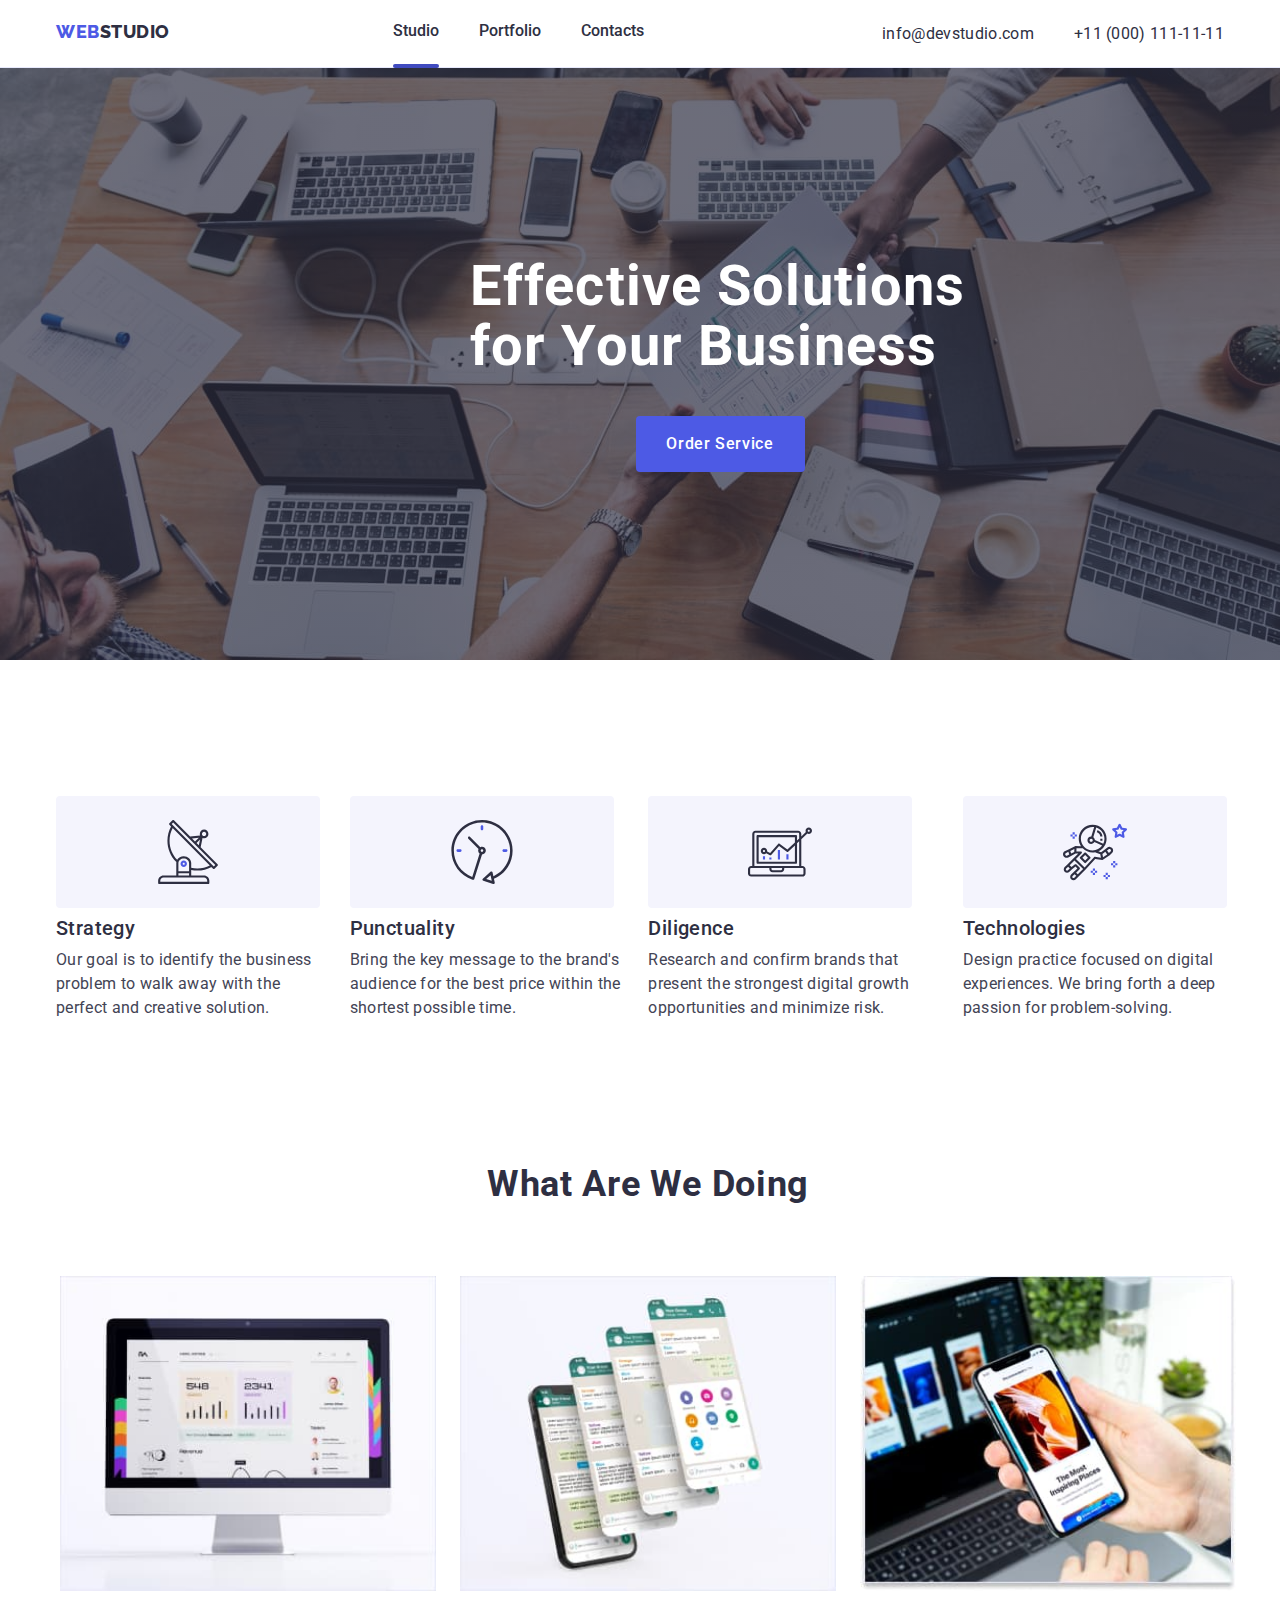
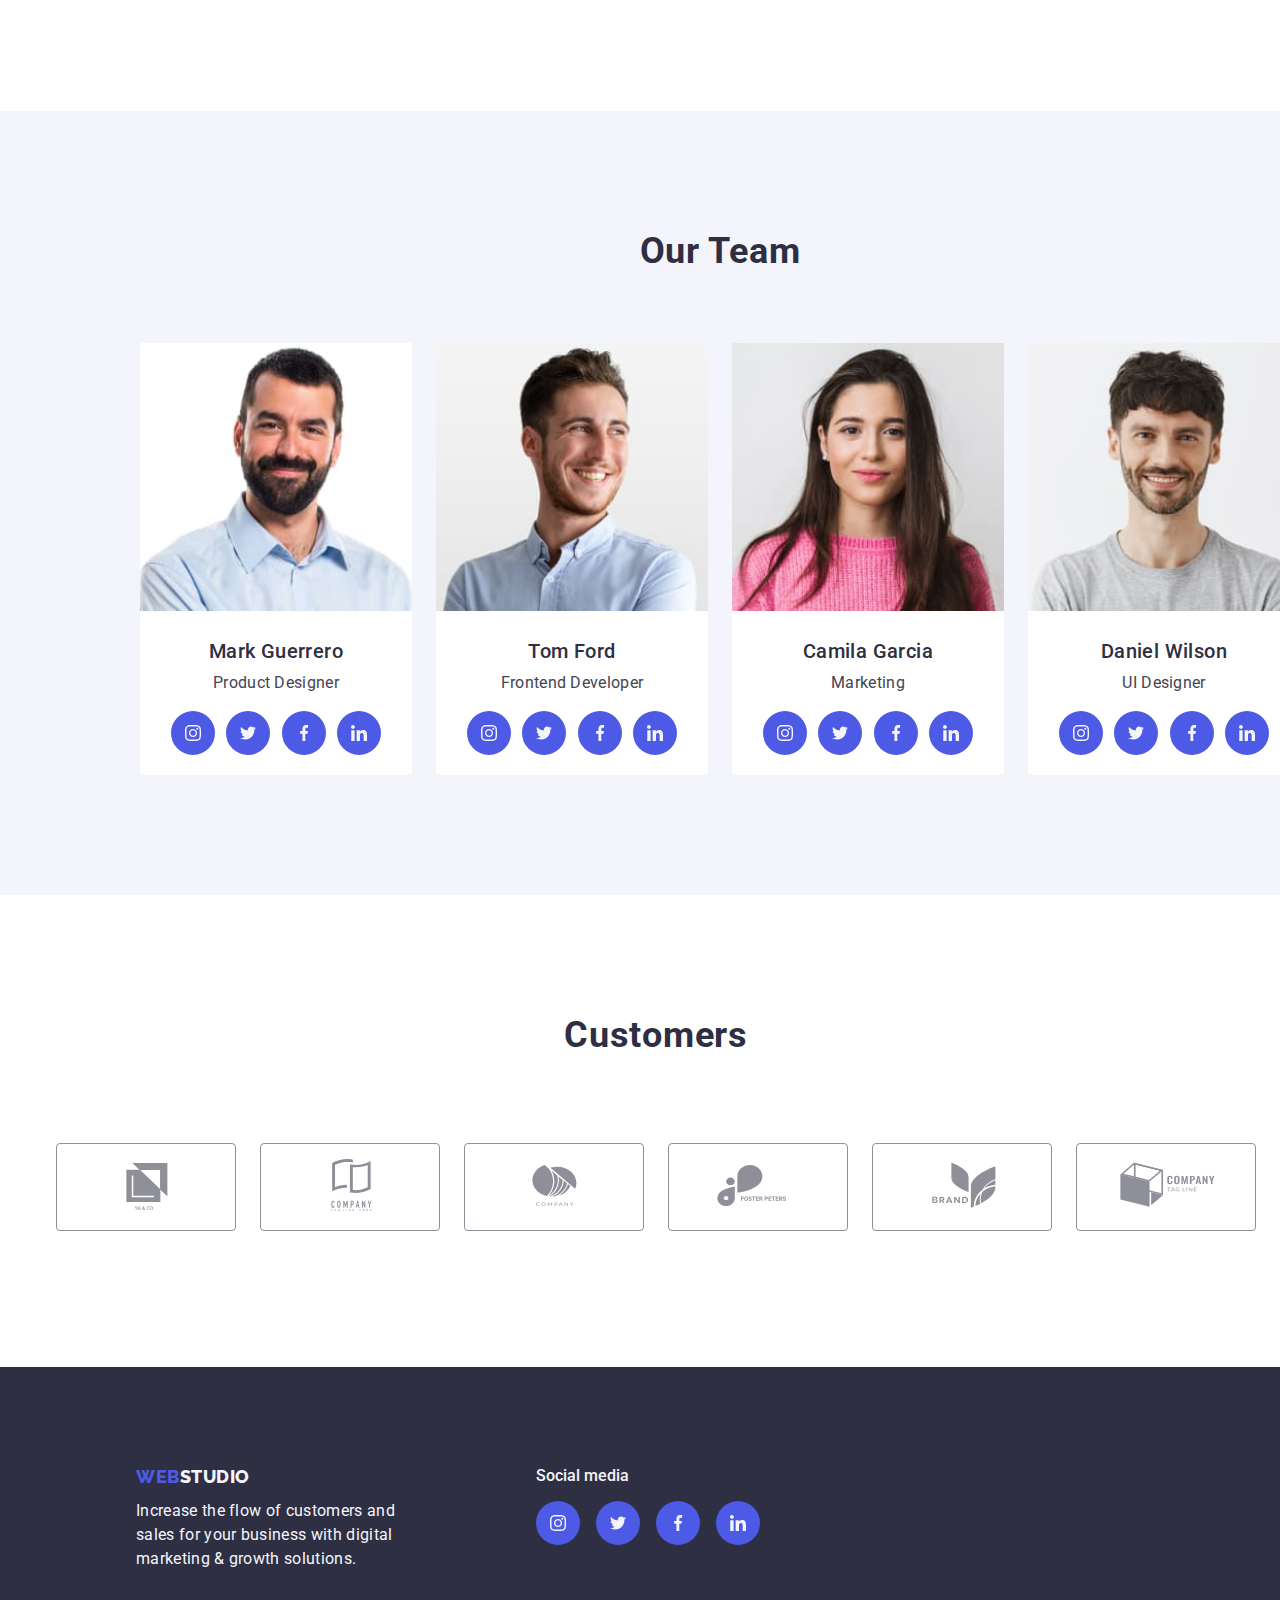
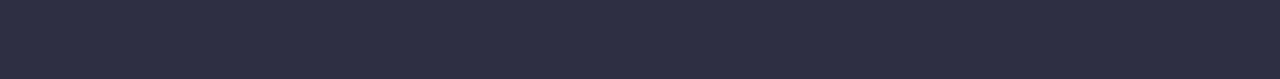
==== index.html @ b54f5989 "Initial commit" ====
<!DOCTYPE html>
<html lang="en">
  <head>
    <meta charset="utf-8" />
    <meta http-equiv="X-UA-Compatible" content="IE=edge" />
    <meta name="viewport" content="width=device-width, initial-scale=1.0" />
    <title>Studio</title>
    <link rel="preconnect" href="https://fonts.googleapis.com" />
    <link rel="preconnect" href="https://fonts.gstatic.com" crossorigin />
    <link
      href="https://fonts.googleapis.com/css2?family=Roboto:wght@400;500;700&display=swap"
      rel="stylesheet"
    />
    <link
      href="https://fonts.googleapis.com/css2?family=Raleway:ital,wght@0,800;1,800&display=swap"
      rel="stylesheet"
    />
    <link
      rel="stylesheet"
      href="https://cdnjs.cloudflare.com/ajax/libs/modern-normalize/1.0.0/modern-normalize.min.css"
    />
    <link rel="stylesheet" href="./css/styles.css" />
  </head>
  <body>
    <div class="page-wrapper">
      <!-- Header: Navigation bar -->
      <header class="header">
        <div class="container-row">
          <div class="logo">
            <a href="/index.html" class="nav-link"
              ><span class="logo-text">Web</span>Studio</a
            >
          </div>
          <nav>
            <ul class="navigation">
              <li><a href="/index.html" class="nav-link active">Studio</a></li>
              <li><a href="portfolio.html" class="nav-link">Portfolio</a></li>
              <li><a class="nav-link">Contacts</a></li>
            </ul>
          </nav>
          <ul class="contacts">
            <li>
              <a href="emailto:info@devstudio.com" class="text"
                >info@devstudio.com</a
              >
            </li>
            <li>
              <a href="tel:+110001111111" class="text">+11 (000) 111-11-11</a>
            </li>
          </ul>
        </div>
      </header>
      <main>
        <!-- Hero section -->
        <section class="hero">
          <div class="container-column">
            <h1 class="title">Effective Solutions for Your Business</h1>
            <button
              type="button"
              class="order-button button-text"
              data-modal-open
            >
              Order Service
            </button>
          </div>
        </section>
        <!-- Features section -->
        <section class="section-padding">
          <div class="container-cards">
            <ul class="cards">
              <li>
                <div class="icon-holder">
                  <svg width="64" height="64">
                    <use href="./icons/symbol-defs.svg#icon-group"></use>
                  </svg>
                </div>
                <h3 class="title-h3">Strategy</h3>
                <p class="text">
                  Our goal is to identify the business problem to walk away with
                  the perfect and creative solution.
                </p>
              </li>
              <li>
                <div class="icon-holder">
                  <svg width="64" height="64">
                    <use href="./icons/symbol-defs.svg#icon-clock-1"></use>
                  </svg>
                </div>
                <h3 class="title-h3">Punctuality</h3>
                <p class="text">
                  Bring the key message to the brand's audience for the best
                  price within the shortest possible time.
                </p>
              </li>
              <li>
                <div class="icon-holder">
                  <svg width="64" height="64">
                    <use href="./icons/symbol-defs.svg#icon-diagram-1"></use>
                  </svg>
                </div>
                <h3 class="title-h3">Diligence</h3>
                <p class="text">
                  Research and confirm brands that present the strongest digital
                  growth opportunities and minimize risk.
                </p>
              </li>
              <li>
                <div class="icon-holder">
                  <svg width="64" height="64">
                    <use href="./icons/symbol-defs.svg#icon-astronaut-1"></use>
                  </svg>
                </div>
                <h3 class="title-h3">Technologies</h3>
                <p class="text">
                  Design practice focused on digital experiences. We bring forth
                  a deep passion for problem-solving.
                </p>
              </li>
            </ul>
          </div>
        </section>
        <!-- Section: What are we doing -->
        <section class="section section-padding">
          <div class="container-column position">
            <h2 class="title-h2">What are we doing</h2>
            <div class="our-team-cards">
              <img src="./images/website.jpg" alt="Website on PC" width="376" />
              <img
                src="./images/application.jpg"
                alt="Website on Phone"
                width="376"
              />
              <img
                src="./images/sales-funel.jpg"
                alt="Sales Funnel"
                width="376"
              />
            </div>
          </div>
        </section>
        <!-- Section: Our Team -->
        <section class="section-padding">
          <div class="our-team container-column">
            <h2 class="title-h2">Our Team</h2>
            <div class="our-team-cards">
              <div class="card team-card">
                <img
                  src="./images/markg.jpg"
                  alt="Person respondible for Product Design"
                  width="272"
                />
                <div class="body">
                  <h3 class="title-h3">Mark Guerrero</h3>
                  <p class="text">Product Designer</p>
                  <div class="social-icon-holder">
                    <a
                      href="https://www.instagram.com/"
                      target="_blank"
                      rel="nofollow noopener noreferrer"
                      class="social-icon"
                    >
                      <svg width="16" height="16">
                        <use
                          href="./icons/symbol-defs.svg#icon-instagram-2"
                        ></use>
                      </svg>
                    </a>
                    <a
                      href="https://www.twitter.com/"
                      target="_blank"
                      rel="nofollow noopener noreferrer"
                      class="social-icon"
                    >
                      <svg width="16" height="16">
                        <use
                          href="./icons/symbol-defs.svg#icon-twitter-1"
                        ></use>
                      </svg>
                    </a>
                    <a
                      href="https://www.facebook.com/"
                      target="_blank"
                      rel="nofollow noopener noreferrer"
                      class="social-icon"
                    >
                      <svg width="16" height="16">
                        <use
                          href="./icons/symbol-defs.svg#icon-facebook-1"
                        ></use>
                      </svg>
                    </a>
                    <a
                      href="https://www.linkedin.com/"
                      target="_blank"
                      rel="nofollow noopener noreferrer"
                      class="social-icon"
                    >
                      <svg width="16" height="16">
                        <use
                          href="./icons/symbol-defs.svg#icon-linkedin-1"
                        ></use>
                      </svg>
                    </a>
                  </div>
                </div>
              </div>
              <div class="card team-card">
                <img
                  src="./images/tomf.jpg"
                  alt="Person respondible for Frontend Development"
                  width="272"
                />
                <div class="body">
                  <h3 class="title-h3">Tom Ford</h3>
                  <p class="text">Frontend Developer</p>
                  <div class="social-icon-holder">
                    <a
                      href="https://www.instagram.com/"
                      target="_blank"
                      rel="nofollow noopener noreferrer"
                      class="social-icon"
                    >
                      <svg width="16" height="16">
                        <use
                          href="./icons/symbol-defs.svg#icon-instagram-2"
                        ></use>
                      </svg>
                    </a>
                    <a
                      href="https://www.twitter.com/"
                      target="_blank"
                      rel="nofollow noopener noreferrer"
                      class="social-icon"
                    >
                      <svg width="16" height="16">
                        <use
                          href="./icons/symbol-defs.svg#icon-twitter-1"
                        ></use>
                      </svg>
                    </a>
                    <a
                      href="https://www.facebook.com/"
                      target="_blank"
                      rel="nofollow noopener noreferrer"
                      class="social-icon"
                    >
                      <svg width="16" height="16">
                        <use
                          href="./icons/symbol-defs.svg#icon-facebook-1"
                        ></use>
                      </svg>
                    </a>
                    <a
                      href="https://www.linkedin.com/"
                      target="_blank"
                      rel="nofollow noopener noreferrer"
                      class="social-icon"
                    >
                      <svg width="16" height="16">
                        <use
                          href="./icons/symbol-defs.svg#icon-linkedin-1"
                        ></use>
                      </svg>
                    </a>
                  </div>
                </div>
              </div>
              <div class="card team-card">
                <img
                  src="./images/camilag.jpg"
                  alt="Person respondible for Marketing"
                  width="272"
                />
                <div class="body">
                  <h3 class="title-h3">Camila Garcia</h3>
                  <p class="text">Marketing</p>
                  <div class="social-icon-holder">
                    <a
                      href="https://www.instagram.com/"
                      target="_blank"
                      rel="nofollow noopener noreferrer"
                      class="social-icon"
                    >
                      <svg width="16" height="16">
                        <use
                          href="./icons/symbol-defs.svg#icon-instagram-2"
                        ></use>
                      </svg>
                    </a>
                    <a
                      href="https://www.twitter.com/"
                      target="_blank"
                      rel="nofollow noopener noreferrer"
                      class="social-icon"
                    >
                      <svg width="16" height="16">
                        <use
                          href="./icons/symbol-defs.svg#icon-twitter-1"
                        ></use>
                      </svg>
                    </a>
                    <a
                      href="https://www.facebook.com/"
                      target="_blank"
                      rel="nofollow noopener noreferrer"
                      class="social-icon"
                    >
                      <svg width="16" height="16">
                        <use
                          href="./icons/symbol-defs.svg#icon-facebook-1"
                        ></use>
                      </svg>
                    </a>
                    <a
                      href="https://www.linkedin.com/"
                      target="_blank"
                      rel="nofollow noopener noreferrer"
                      class="social-icon"
                    >
                      <svg width="16" height="16">
                        <use
                          href="./icons/symbol-defs.svg#icon-linkedin-1"
                        ></use>
                      </svg>
                    </a>
                  </div>
                </div>
              </div>
              <div class="card team-card">
                <img
                  src="./images/danielw.jpg"
                  alt="Person respondible for UI Design"
                  width="272"
                />
                <div class="body">
                  <h3 class="title-h3">Daniel Wilson</h3>
                  <p class="text">UI Designer</p>
                  <div class="social-icon-holder">
                    <a
                      href="https://www.instagram.com/"
                      target="_blank"
                      rel="nofollow noopener noreferrer"
                      class="social-icon"
                    >
                      <svg width="16" height="16">
                        <use
                          href="./icons/symbol-defs.svg#icon-instagram-2"
                        ></use>
                      </svg>
                    </a>
                    <a
                      href="https://www.twitter.com/"
                      target="_blank"
                      rel="nofollow noopener noreferrer"
                      class="social-icon"
                    >
                      <svg width="16" height="16">
                        <use
                          href="./icons/symbol-defs.svg#icon-twitter-1"
                        ></use>
                      </svg>
                    </a>
                    <a
                      href="https://www.facebook.com/"
                      target="_blank"
                      rel="nofollow noopener noreferrer"
                      class="social-icon"
                    >
                      <svg width="16" height="16">
                        <use
                          href="./icons/symbol-defs.svg#icon-facebook-1"
                        ></use>
                      </svg>
                    </a>
                    <a
                      href="https://www.linkedin.com/"
                      target="_blank"
                      rel="nofollow noopener noreferrer"
                      class="social-icon"
                    >
                      <svg width="16" height="16">
                        <use
                          href="./icons/symbol-defs.svg#icon-linkedin-1"
                        ></use>
                      </svg>
                    </a>
                  </div>
                </div>
              </div>
            </div>
          </div>
        </section>
        <!-- Section: Customers -->
        <section class="section section-padding">
          <div class="container-column">
            <h2 class="title-h2">Customers</h2>
            <div class="our-team-cards">
              <ul class="cards">
                <li>
                  <div class="customers-icon-holder">
                    <a class="icon">
                      <svg width="104" height="56" fill="#8E8F99">
                        <use href="./icons/symbol-defs.svg#icon-logo_1"></use>
                      </svg>
                    </a>
                  </div>
                </li>
                <li>
                  <div class="customers-icon-holder">
                    <a class="icon">
                      <svg width="104" height="56" fill="#8E8F99">
                        <use href="./icons/symbol-defs.svg#icon-logo_2"></use>
                      </svg>
                    </a>
                  </div>
                </li>
                <li>
                  <div class="customers-icon-holder">
                    <a class="icon">
                      <svg width="104" height="56" fill="#8E8F99">
                        <use href="./icons/symbol-defs.svg#icon-logo_3"></use>
                      </svg>
                    </a>
                  </div>
                </li>
                <li>
                  <div class="customers-icon-holder">
                    <a class="icon">
                      <svg width="104" height="56" fill="#8E8F99">
                        <use href="./icons/symbol-defs.svg#icon-logo_4"></use>
                      </svg>
                    </a>
                  </div>
                </li>
                <li>
                  <div class="customers-icon-holder">
                    <a class="icon">
                      <svg width="104" height="56" fill="#8E8F99">
                        <use href="./icons/symbol-defs.svg#icon-logo_5"></use>
                      </svg>
                    </a>
                  </div>
                </li>
                <li>
                  <div class="customers-icon-holder">
                    <a class="icon">
                      <svg width="104" height="56" fill="#8E8F99">
                        <use href="./icons/symbol-defs.svg#icon-logo_6"></use>
                      </svg>
                    </a>
                  </div>
                </li>
              </ul>
            </div>
          </div>
        </section>
      </main>
      <!-- Footer -->
      <footer class="footer">
        <div class="footer-container">
          <div class="footer-card">
            <div class="logo">
              <a href="/index.html"
                ><span class="logo-text">Web</span
                ><span class="dark-bkg">Studio</span></a
              >
            </div>
            <p class="text dark-bkg">
              Increase the flow of customers and sales for your business with
              digital marketing & growth solutions.
            </p>
          </div>
          <div class="footer-card">
            <p class="navigation dark-bkg">Social media</p>
            <div class="social-icon-holder">
              <a
                href="https://www.instagram.com/"
                target="_blank"
                class="social-icon"
              >
                <svg width="16" height="16">
                  <use href="./icons/symbol-defs.svg#icon-instagram-2"></use>
                </svg>
              </a>
              <a
                href="https://www.twitter.com/"
                target="_blank"
                class="social-icon"
              >
                <svg width="16" height="16">
                  <use href="./icons/symbol-defs.svg#icon-twitter-1"></use>
                </svg>
              </a>
              <a
                href="https://www.facebook.com/"
                target="_blank"
                class="social-icon"
              >
                <svg width="16" height="16">
                  <use href="./icons/symbol-defs.svg#icon-facebook-1"></use>
                </svg>
              </a>
              <a
                href="https://www.linkedin.com/"
                target="_blank"
                class="social-icon"
              >
                <svg width="16" height="16">
                  <use href="./icons/symbol-defs.svg#icon-linkedin-1"></use>
                </svg>
              </a>
            </div>
          </div>
        </div>
      </footer>
    </div>
    <div class="modal is-hidden" data-modal>
      <div class="modal-content">
        <button class="close-btn" data-modal-close>
          <span class="close">&times;</span>
        </button>
        Continut modal
      </div>
    </div>
    <script src="./js/modal.js"></script>
  </body>
</html>
---- css/styles.css ----
:root {
  --brand-color: #4d5ae5;
  --default-text-color: #2e2f42;
  --link-color_hover: #404bbf;
  --text-color: #434455;
  --h1-color: #fff;
  --background-color: #fff;
  --section-background-color: #f4f4fd;
  --accent-color: #e7e9fc;
  --social-icon-hover-color: #31D0AA;
  --border-color: #8e8f99;
}

body {
  font-family: "Roboto", sans-serif;
}

ul {
  list-style-type: none;
  padding: 0;
}

.page-wrapper {
  background-color: var(--background-color);
}

/* Fonts */
.title {
  font-weight: 700;
  font-size: 56px;
  line-height: 1.07143;
  letter-spacing: 0.02em;
  color: var(--h1-color);
  max-width: 500px;
  margin: 0 auto;
}

.title-h2 {
  font-weight: 700;
  font-size: 36px;
  line-height: 1.11111;
  letter-spacing: 0.02em;
  text-transform: capitalize;
  color: var(--default-text-color);
  margin: 0 auto 72px auto;
}

.title-h3 {
  font-weight: 500;
  font-size: 20px;
  line-height: 1.2;
  letter-spacing: 0.02em;
  margin: 0;
  color: var(--default-text-color);
  padding-top: 8px;
}

.text {
  font-weight: 400;
  font-size: 16px;
  line-height: 1.5;
  letter-spacing: 0.02em;
  margin: 8px 0;
  color: var(--text-color);
}

/* Header: Navigation bar */
.header {
  border-bottom: 1px solid var(--accent-color);
  position: sticky;
  top: 0;
  background-color: var(--background-color);
}

.logo-text {
  color: var(--brand-color);
}

.logo a {
  text-decoration: none;
  text-transform: uppercase;
  color: var(--default-text-color);
}

.logo {
  display: flex;
  align-items: center;
  font-family: "Raleway", sans-serif;
  font-weight: 800;
  font-size: 18px;
  letter-spacing: 0.03em;
}

.container-row {
  display: flex;
  justify-content: space-between;
  align-items: center;
  max-width: 1200px;
  padding-left: 16px;
  margin: 0 auto;
}

.navigation {
  display: flex;
  font-weight: 500;
  margin: 0;
}

.contacts {
  display: flex;
  flex-wrap: wrap;
  font-weight: 400;
  padding: 0 16px;
}

.navigation li,
.contacts li {
  padding-left: 40px;
  flex-grow: 1;
  cursor: pointer;
}

.navigation a,
.contacts a {
  text-decoration: none;
  color: var(--default-text-color);
  flex: 1;
  transition: background-color 250ms cubic-bezier(0.4, 0, 0.2, 1);
}

.navigation a:hover,
.navigation a:visited,
.contacts a:hover,
.contacts a:visited {
  color: var(--link-color_hover);
}

.nav-link {
  display: inline-block;
  height: 45px;
  margin-top: 22px;
}

.nav-link:hover::after,
.active::after {
  content: "";
  display: block;
  background-color: var(--link-color_hover);
  border-radius: 10px;
  height: 4px;
  margin-top: 24px;
}

/* Hero section */
.container-column,
.our-team {
  display: flex;
  flex-direction: column;
  align-items: center;
}

.hero {
  background-image: linear-gradient(rgba(46, 47, 66, 0.7), rgba(46, 47, 66, 0.7)), url(../images/people-office.jpg);
  padding: 188px 0;
  width: 1440px;
  margin: 0 auto;
}

.button-text {
  color: var(--h1-color);
}

.filter-button-text {
  color: var(--brand-color);
}

.filter-button-text:hover,
.filter-button-text:active {
  color: var(--h1-color);
}

.button-text,
.filter-button-text {
  font-weight: 500;
  font-size: 16px;
  line-height: 1.5;
  letter-spacing: 0.04em;
  text-align: center;
  text-decoration: none;
}

.filter-button {
  background-color: var(--section-background-color);
  border: 1px solid var(--accent-color);
  border-radius: 4px;
  padding: 12px 24px;
  height: 48px;
  transition: background-color 250ms cubic-bezier(0.4, 0, 0.2, 1), box-shadow 250ms cubic-bezier(0.4, 0, 0.2, 1);
}

.order-button {
  background-color: var(--brand-color);
  border: none;
  border-radius: 4px;
  width: 169px;
  height: 56px;
  margin-top: 40px;
  cursor: pointer;
  transition: background-color 250ms cubic-bezier(0.4, 0, 0.2, 1), box-shadow 250ms cubic-bezier(0.4, 0, 0.2, 1);
}

.order-button:hover,
.order-button:active,
.filter-button:hover,
.filter-button:active {
  background-color: var(--link-color_hover);
  box-shadow: 0 2px 2px 0 rgba(0, 0, 0, 0.12), 0 2px 1px 0 rgba(0, 0, 0, 0.08), 0 3px 1px 0 rgba(0, 0, 0, 0.1);
}

.modal {
  position: fixed;
  z-index: 1;
  top: 0;
  left: 0;
  width: 100vw;
  height: 100vh;
  overflow: auto;
  display: flex;
  justify-content: center;
  align-items: center;
  background-color: rgba(0, 0, 0, 0.5);
}

.modal-content {
  position: relative;
  margin: 80px auto;
  padding: 24px;
  border-radius: 4px;
  width: 408px;
  height: 584px;
  box-shadow: 0 2px 1px 0 rgba(0, 0, 0, 0.2), 0 1px 3px 0 rgba(0, 0, 0, 0.12), 0 1px 1px 0 rgba(0, 0, 0, 0.14);
  background: #fcfcfc;
}

.is-hidden {
  display: none;
}

.close-btn {
  cursor: pointer;
  position: absolute;
  top: 24px;
  right: 24px;
  display: flex;
  flex-wrap: wrap;
  justify-content: center;
  align-content: center;
  text-align: center;
  color: var(--default-text-color);
  background-color: var(--accent-color);
  border-radius: 50%;
  border: 1px solid rgba(0, 0, 0, 0.1);
  width: 23px;
  height: 23px;
  transition: background-color 250ms cubic-bezier(0.4, 0, 0.2, 1);
}

.close {
  display: flex;
  justify-content: space-around;
  font-size: 20px
}

.close-btn:hover,
.close-btn:active {
  background-color: var(--link-color_hover);
  color: var(--background-color)
}

/* Features section */
.section-padding {
  padding-top: 120px;
}

.icon-holder {
    display: flex;
    flex-wrap: wrap;
    justify-content: center;
    align-content: center;
    background-color: var(--section-background-color);
    width: 264px;
    height: 112px;
    border-radius: 4px;
}

.container-cards,
.section {
  display: flex;
  justify-content: space-around;
  max-width: 1200px;
  padding-left: 16px;
  margin: 0 auto;
}

.cards {
  display: flex;
  flex-direction: row;
  align-items: center;
  min-width: 356px;
  gap: 24px;
  padding: 0;
}

/* Section: What are we doing */
/* .position,
.position h2 {
  position: relative;
  z-index: 1;
} */

.image-cards {
  display: flex;
  justify-content: space-between;
  padding: 0;
  width: 1200px;
}

/* Section: Our Team */
.our-team {
  padding: 120px 0;
  text-align: center;
  background-color: #f4f4fd;
  width: 1440px;
  margin: 0 auto;
}

.our-team-cards {
  display: flex;
  gap: 24px;
  flex-wrap: wrap;
  justify-content: center;
  max-width: 1200px;
}

.card {
  display: flex;
  flex-direction: column;
  background-color: var(--background-color);
}

.team-card {
  border-radius: 0 0 4px 4px;
  transition: box-shadow 250ms cubic-bezier(0.4, 0, 0.2, 1);
}

.project-card {
  border: 1px solid #e7e9fc;
  overflow: hidden;
  transition: box-shadow 250ms cubic-bezier(0.4, 0, 0.2, 1);
}

.team-card:hover,
.project-card:hover {
  box-shadow: 0 2px 1px 0 rgba(46, 47, 66, 0.08), 0 1px 1px 0 rgba(46, 47, 66, 0.16), 0 1px 6px 0 rgba(46, 47, 66, 0.08);
}

.card > .body {
  padding: 20px 20px;
  text-align: center;
}

.project-card > .body {
  padding: 32px 16px;
  text-align: left;
}

@keyframes slide-top {
  0% {
    transform: translateY(100%)
  }

  100% {
    transform: translateY(0);
  }
}

@keyframes slide-bottom {
  0% {
    transform: translateY(0);
  }

  100% {
    transform: translateY(100%);
  }
}
.image-holder {
  position: relative;
  overflow: hidden;
}

.project-card:hover .project-description {
  animation: slide-top 1s cubic-bezier(0.250, 0.460, 0.450, 0.940) both;
  visibility: visible;
}

.project-card .project-description {
  animation: slide-bottom 1s cubic-bezier(0.250, 0.460, 0.450, 0.940) both;
  visibility: visible;
}

.project-description {
  display: block;
  position: absolute;
  bottom: 0;
  background-color: rgba(77, 90, 229, 0.9);
  width: 360px;
  min-height: 305px;
  padding: 32px;
  visibility: hidden;
}

.project-description p {
  color: var(--section-background-color)
}

/* Section: Customers */
.customers-icon-holder {
  display: flex;
  flex-wrap: wrap;
  justify-content: center;
  align-content: center;
  background-color: transparent;
  width: 180px;
  height: 88px;
  border: 1px solid var(--border-color);
  border-radius: 4px;
  transition: border 250ms cubic-bezier(0.4, 0, 0.2, 1), fill 250ms cubic-bezier(0.4, 0, 0.2, 1);;
}

.customers-icon-holder:hover {
    border: 1px solid var(--link-color_hover);
}

.customers-icon-holder svg:hover {
    fill: var(--link-color_hover);
}

/* Footer */
.footer {
    display: flex;
    justify-content: center;
    background-color: var(--default-text-color);
    width: 1440px;
    margin: 0 auto;
    margin-top: 120px;
}

.footer-container {
  display: flex;
  flex-direction: row;
  gap: 120px;
  width: 1200px;
  padding: 100px 16px;
}

.dark-bkg {
  color: var(--section-background-color);
}

.text.dark-bkg {
  margin-top: 12px;
  width: 280px;
}

.footer-card {
    display: flex;
    flex-direction: column;
}

.footer .social-icon-holder {
    padding-top: 16px;
    gap: 16px;
}

.social-icon-holder {
  display: flex;
  justify-content: space-evenly;
  padding-top: 8px;
}

.social-icon {
  display: flex;
  flex-wrap: wrap;
  justify-content: center;
  align-content: center;
  width: 44px;
  height: 44px;
  background-color: var(--brand-color);
  border-radius: 50%;
  transition: background-color 250ms cubic-bezier(0.4, 0, 0.2, 1);
}

.social-icon:hover {
  background-color: var(--social-icon-hover-color);
}

/* Portfolio page */
.padding {
  padding-top: 96px;
}

.buttons {
  display: flex;
  justify-content: center;
  gap: 24px;
  list-style: none;
  padding: 0;
  margin: 0;
}

.section.project-section {
  padding-top: 72px;
  padding-bottom: 120px;
}
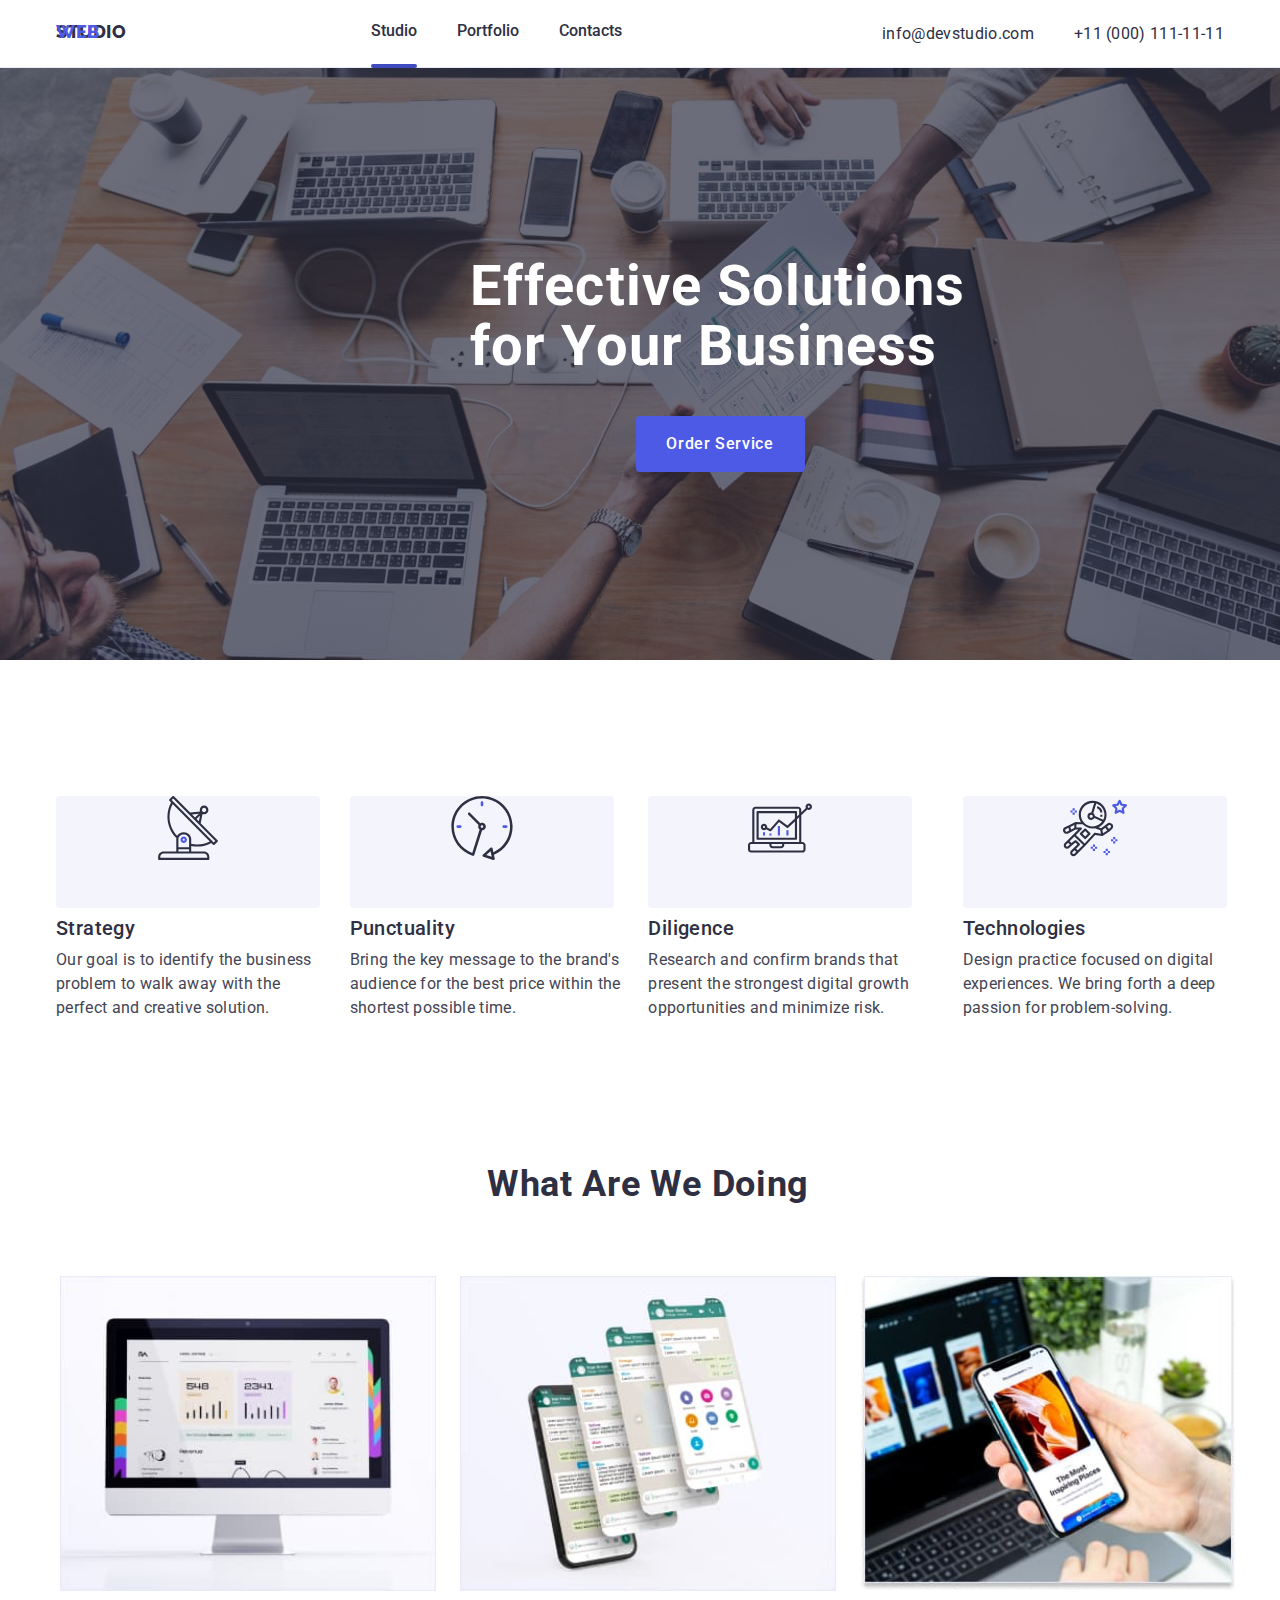
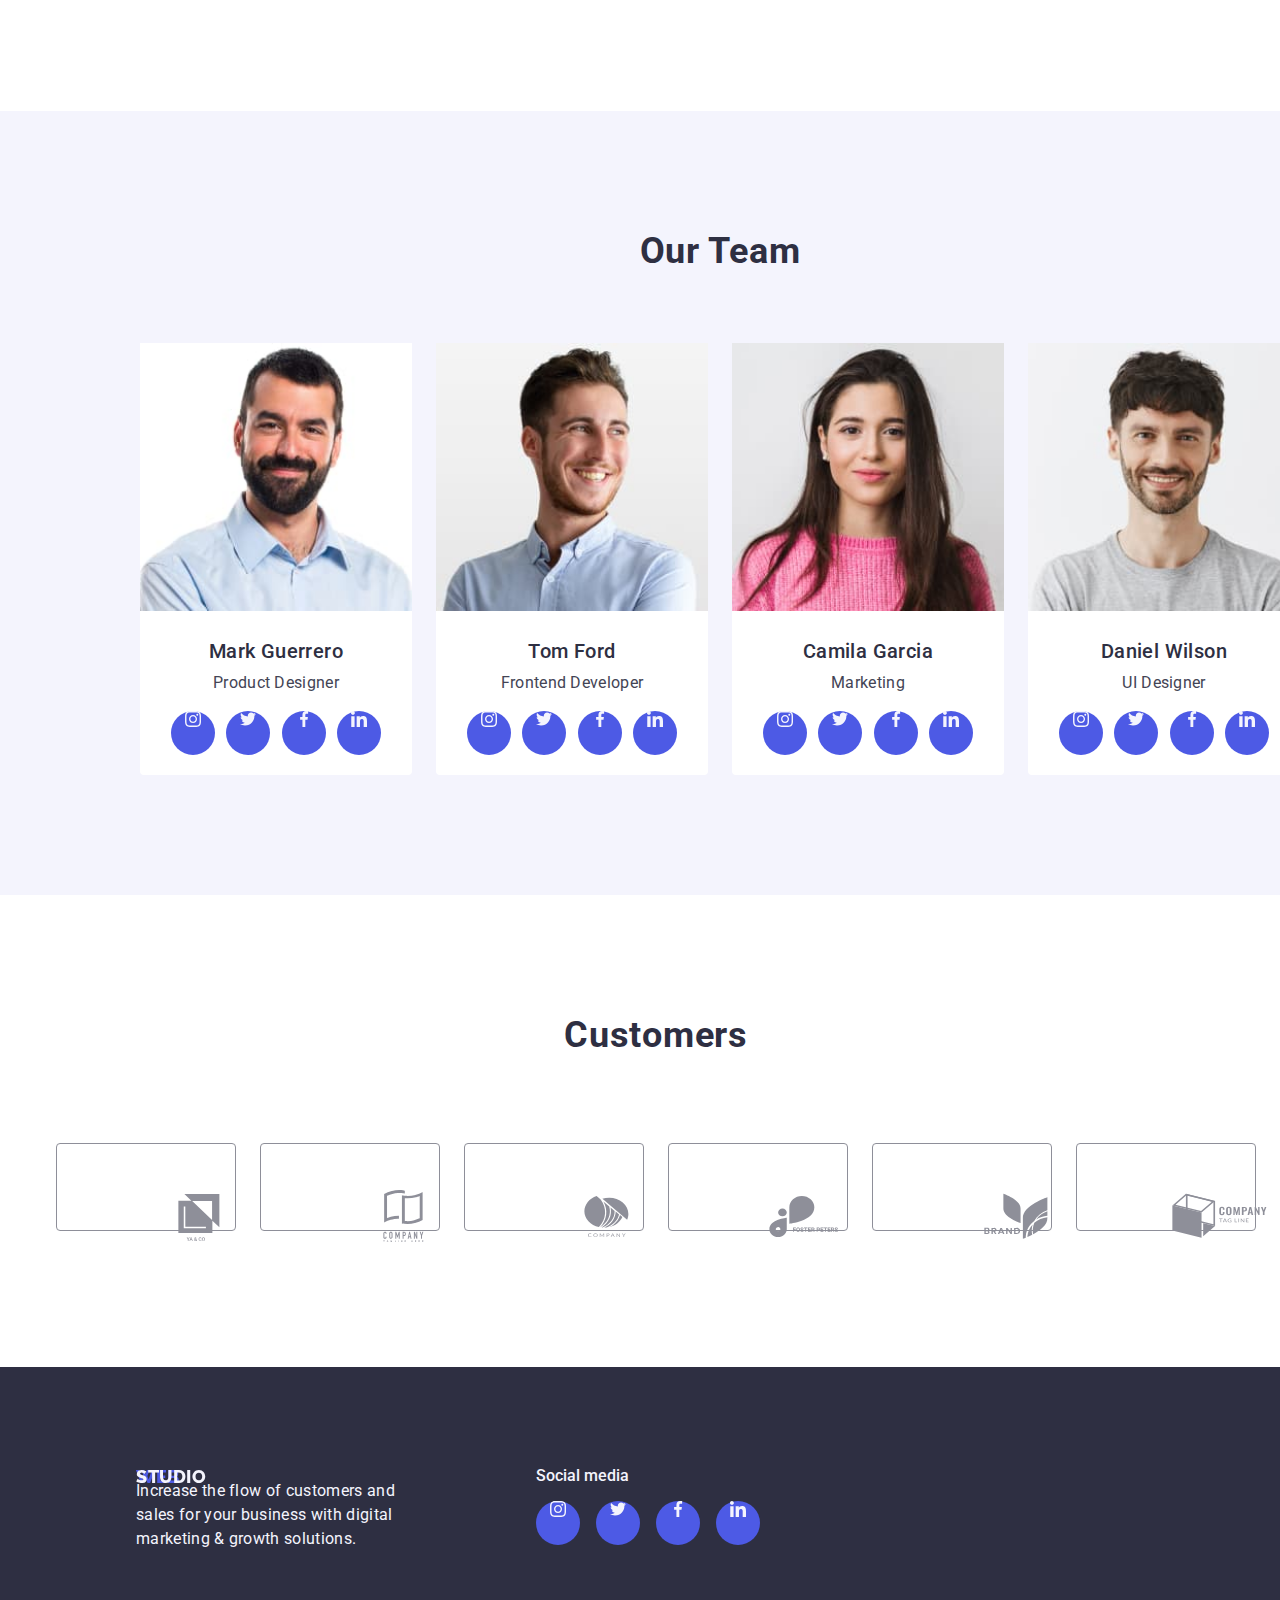
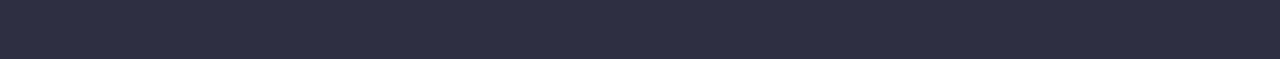
==== commit 9cae14af: "Marcajul si Stilizarea Formuralului" ====
--- a/index.html
+++ b/index.html
@@ -519,7 +519,68 @@
         <button class="close-btn" data-modal-close>
           <span class="close">&times;</span>
         </button>
-        Continut modal
+        <form class="form" name="signup_form" autocomplete="on" novalidate>
+          <fieldset class="form-group">
+            <legend class="form-title">
+              Leave your contacts and we will call you back
+            </legend>
+            <label class="form-label"
+              >Name
+              <input type="text" name="full-name autofocus" class="input" />
+              <svg class="form-icon">
+                <use href="./icons/symbol-defs.svg#icon-avatar"></use>
+              </svg>
+            </label>
+            <label class="form-label"
+              >Phone
+              <input
+                type="tel"
+                name="phone"
+                pattern="[0-9]{3}-[0-9]{2}-[0-9]{3}"
+                class="input"
+              />
+              <svg class="form-icon">
+                <use href="./icons/symbol-defs.svg#icon-phone"></use>
+              </svg>
+            </label>
+            <label class="form-label"
+              >Email
+              <input type="email" name="email" id="user_email" class="input" />
+              <svg class="form-icon">
+                <use href="./icons/symbol-defs.svg#icon-mail"></use>
+              </svg>
+            </label>
+            <label class="form-label"
+              >Comment
+              <textarea
+                name="comment"
+                rows="6"
+                placeholder="Text input"
+              ></textarea>
+            </label>
+          </fieldset>
+          <fieldset class="privacy-policy">
+            <input class="checkbox" type="checkbox" name="accept-terms" />
+            <span>
+              <svg class="checkmark">
+                <use href="./icons/symbol-defs.svg#icon-checkmark"></use>
+              </svg>
+            </span>
+            <p class="terms-text">
+              I accept the terms and conditions of the
+              <a
+                href="https://www.termsfeed.com/live/e5af28e0-9b50-4525-a77b-c7f5672c2452"
+                >Privacy Policy</a
+              >.
+            </p>
+          </fieldset>
+          <button
+            type="submit"
+            class="button-position order-button button-text"
+          >
+            Send
+          </button>
+        </form>
       </div>
     </div>
     <script src="./js/modal.js"></script>
--- a/css/styles.css
+++ b/css/styles.css
@@ -130,8 +130,10 @@
 
 .navigation a:hover,
 .navigation a:visited,
+.navigation a:active,
 .contacts a:hover,
-.contacts a:visited {
+.contacts a:visited,
+.privacy-policy a {
   color: var(--link-color_hover);
 }
 
@@ -234,7 +236,7 @@
 .modal-content {
   position: relative;
   margin: 80px auto;
-  padding: 24px;
+  padding: 0 24px;
   border-radius: 4px;
   width: 408px;
   height: 584px;
@@ -253,7 +255,6 @@
   right: 24px;
   display: flex;
   flex-wrap: wrap;
-  justify-content: center;
   align-content: center;
   text-align: center;
   color: var(--default-text-color);
@@ -266,9 +267,7 @@
 }
 
 .close {
-  display: flex;
-  justify-content: space-around;
-  font-size: 20px
+  font-size: 18px
 }
 
 .close-btn:hover,
@@ -276,6 +275,162 @@
   background-color: var(--link-color_hover);
   color: var(--background-color)
 }
+
+.form {
+  display: flex;
+  flex-direction: column;
+  font-family: inherit;
+  gap: 16px;
+}
+
+.form-group {
+  display: flex;
+  flex-direction: column;
+  margin-top: 72px;
+  border: none;
+  padding: unset;
+  gap: 8px;
+}
+
+.form-title {
+  font-weight: 500;
+  font-size: 16px;
+  text-align: center;
+  margin-bottom: 16px;
+}
+
+.form-label {
+  display: flex;
+  flex-direction: column;
+  position: relative;
+  color: var(--border-color);
+  gap: 4px;
+  font-size: 12px;
+}
+
+input {
+  padding: 8px;
+  cursor: pointer;
+}
+
+.form-label > svg {
+  position: absolute;
+  top: 56%;
+  left: 16px;
+}
+
+.form-label:nth-child(2) > svg {
+  top: 52%;
+}
+
+.form-icon {
+  display: inline-block;
+  width: 12px;
+  height: 12px;
+  fill: var(--default-text-color);
+}
+
+.input {
+  border: 1px solid var(--border-color);
+  border-radius: 4px;
+  height: 40px;
+  padding: 0 32px;
+}
+
+.input:focus {
+  outline-width: 0;
+  border: 1px solid var(--brand-color);
+}
+
+.input:focus + .form-icon {
+  fill: var(--brand-color);
+}
+
+textarea {
+  resize: none;
+  border: 1px solid rgba(46, 47, 66, 0.4);
+  border-radius: 4px;
+  border-color: var(--border-color);
+  width: 360px;
+  padding: 8px 16px;
+}
+
+::placeholder {
+  font-weight: 400;
+  font-size: 12px;
+  line-height: 1.5;
+  letter-spacing: 0.02em;
+  color: rgba(46, 47, 66, 0.4);
+}
+
+textarea:focus {
+  outline: none;
+  border: 1px solid var(--brand-color)
+}
+
+.privacy-policy {
+  display: flex;
+  border: none;
+  position: relative;
+  padding: unset;
+  color: var(--border-color);
+  font-size: 12px;
+  align-items: center;
+  gap: 8px;
+}
+
+.privacy-policy input, span, svg {
+  position: absolute;
+}
+
+.privacy-policy input {
+  opacity: 0;
+  width: 16px;
+  height: 16px;
+  z-index: 1;
+}
+
+.privacy-policy span {
+  display: flex;
+  flex-wrap: wrap;
+  justify-content: center;
+  align-content: center;
+  text-align: center;
+  border-radius: 2px;
+  border: 1px solid rgba(46, 47, 66, 0.4);
+  width: 16px;
+  height: 16px;
+}
+
+.checkmark {
+  opacity: 0;
+  width: 11px;
+  height: 10px;
+  
+}
+
+input.checkbox:checked + span {
+  background-color: var(--link-color_hover);
+  border: 1px solid var(--link-color_hover);
+}
+
+input.checkbox:checked + span svg {
+  top: 50%;
+  left: 8,5%;
+  transform: translateY(-50%);
+  opacity: 1;
+  transition: background-color 250ms cubic-bezier(0.4, 0, 0.2, 1);
+}
+
+.terms-text {
+  margin-left: 24px;
+}
+
+form .button-position {
+  align-self: center;
+  margin-top: 8px;
+}
+
 
 /* Features section */
 .section-padding {
